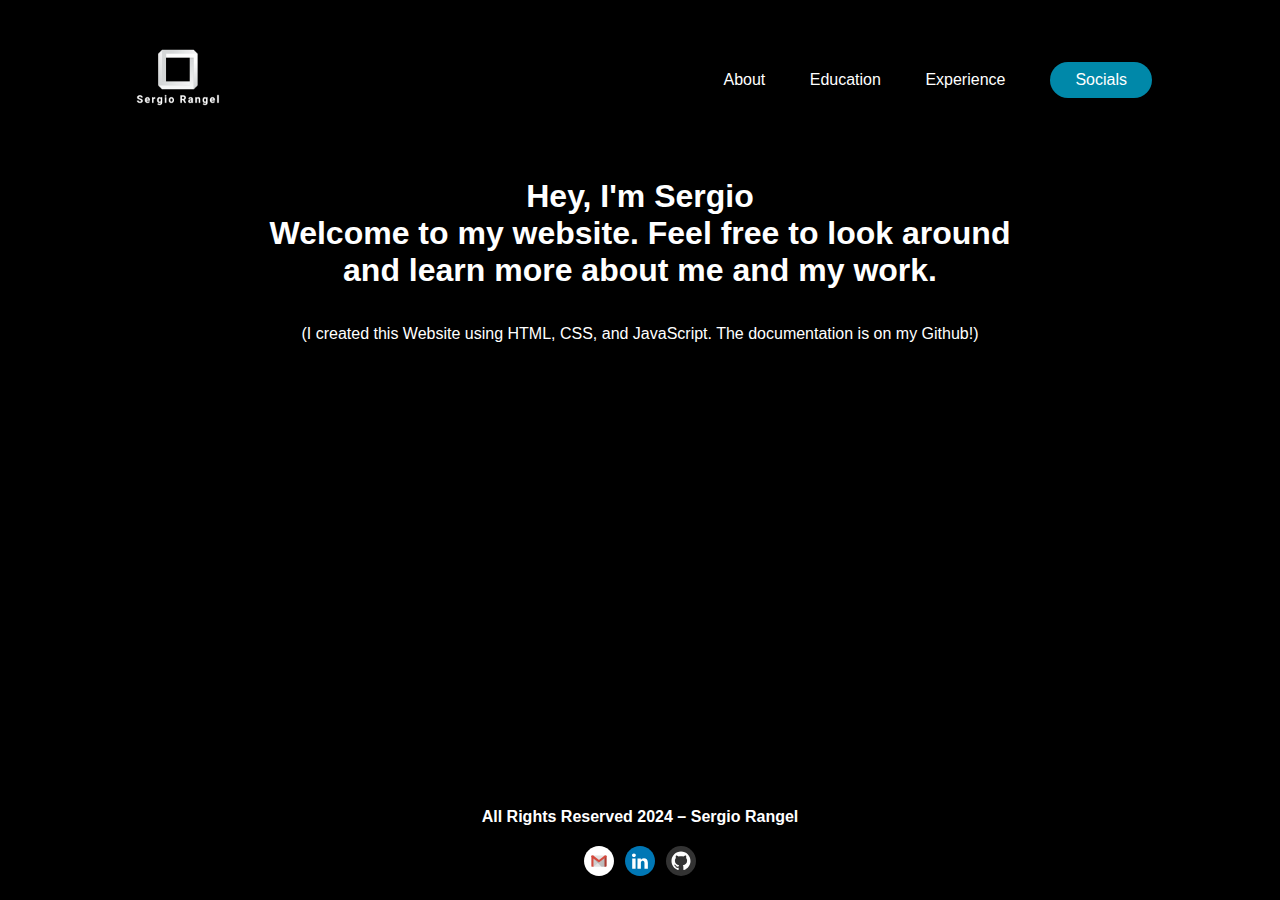
==== index.html @ 7830d49a "Update index.html" ====
<!DOCTYPE html>
<html>
<head>
    <meta charset="utf-8">
    <meta http-equiv="X-UA-Compatible" content="IE=Edge">
    <title>Sergio Rangel</title>
    <meta name="Description" content="">
    <meta name="Viewpoint" content="width=device-width, intial-scale=1">
    <link rel="shortcut icon" type="image/jpg" href="img/favicon.jpg"/>
    <link rel="stylesheet" href="master2.css">
</head>
<body>

<div>
<header>
        <img class="logo" src="img/logo_transparent.png" alt="logo" width="100" height="100">
        <nav>
            <ul class="nav_links">
                <li><a href="index.html">About</a></li>
                <li><a href="education.html">Education</a></li>
                <li><a href="experience.html">Experience</a></li>
                
            </ul>    
        </nav>
        <a class="cta" href="#socials"><button>Socials</button></a>
    </header>
</div>&nbsp;
<div class="main">    
<h1 style="text-align: center;">Hey, I'm Sergio</h1>
<h1 style="text-align: center;">Welcome to my website. Feel free to look around and learn more about me and my work.
</h1>
<table style="margin-left: auto; margin-right: auto;">
</table>&nbsp;
<table style="margin-left: auto; margin-right: auto;">
</table>&nbsp;
<ul class="table">
<p style="text-align: center;">(I created this Website using HTML, CSS, and JavaScript. The documentation is on my Github!)</p>
    </div>
    
<footer>&nbsp;
<p>&nbsp;&nbsp;</p>
<p class="socials" id="socials" style="text-align: center;">All Rights Reserved 2024 &ndash; Sergio Rangel</p>
<table style="margin-left: auto; margin-right: auto;">
<tbody>
<tr>
<td><a title="Gmail" href="mailto:srangel@uwo.ca" target="_blank" rel="noopener" style="text-decoration: none">
                <img src="img/Gmail.svg" alt="Gmail" width="30" height="30"/>
                </a>&nbsp;</td>
<td><a title="Linkedin" href="https://www.linkedin.com/in/sergio-rangel-9204a51b4/" target="_blank" rel="noopener" style="text-decoration: none">
                <img src="img/LinkedIN.svg" alt="LinkedIN" width="30" height="30" />
                </a>&nbsp;</td>
<td><a title="Github" href="https://github.com/sergioarangel" target="_blank" rel="noopener">
                <img src="img/Github.svg" width="30" height="30" alt="Github" />
                </a></td>
</tr>&nbsp;
</tbody>
</table>&nbsp;
</footer>
    
</body>
</html>
---- master2.css ----
@keyframes transition {
    from {
        opacity: 0;
        transform: translateY(10px);
    }
    
    to{
        opacity: 1;
        transform: translateY(0);
    }
}

* {
    box-sizing: border-box;
    margin: 0;
    padding: 0;
    background-color: black;
}

li, button{
    font-family: BlinkMacSystemFont,-apple-system,Segoe UI,Roboto,Oxygen,Ubuntu,Cantarell,Fira Sans,Droid Sans,Helvetica Neue,Helvetica,Arial,sans-serif;
    font-weight: 500;
    font-size: 16px;
    color: white;
    text-decoration: none;
}

.nav_links a{
    font-family: BlinkMacSystemFont,-apple-system,Segoe UI,Roboto,Oxygen,Ubuntu,Cantarell,Fira Sans,Droid Sans,Helvetica Neue,Helvetica,Arial,sans-serif;
    font-weight: 500;
    font-size: 16px;
    color: white;
    text-decoration: none;
}

.table a{
    font-family: BlinkMacSystemFont,-apple-system,Segoe UI,Roboto,Oxygen,Ubuntu,Cantarell,Fira Sans,Droid Sans,Helvetica Neue,Helvetica,Arial,sans-serif;
    font-weight: 500;
    font-size: 16px;
    color: white;
}

body {
    font-family: BlinkMacSystemFont,-apple-system,Segoe UI,Roboto,Oxygen,Ubuntu,Cantarell,Fira Sans,Droid Sans,Helvetica Neue,Helvetica,Arial,sans-serif;
    color: #FFFFFF;
    min-height: 100vh;
    display: flex;
    flex-direction: column;
}

p {
    animation-name: transition;
    animation-duration: 1s;
}

h1 {
    color: #FFFFFF;
    font-family: Segoe UI,sans-serif;
    animation-name: transition;
    animation-duration: 1s;
    
}

header{
    display: flex;
    justify-content: space-between;
    align-items: center;
    padding: 30px 10%;
    text-decoration: none;
}

html {
    scroll-behavior: smooth;
}

.logo {
    cursor: pointer;
    margin-right: auto;
}

.main{
    padding-left: 20vw;
    padding-right: 20vw;
}

nav {
    order: 1;
}

.nav_links {
    list-style: none;
}

.nav_links li {
    display: inline-block;
    padding: 0px 20px;
}



li a:hover{
    color: rgba(0,136, 169, 1);
    transition: all 0.3s ease 0s;
}

.cta{
    order: 2;
}

button{
    margin-left: 25px;
    padding: 9px 25px;
    background-color: rgba(0,136, 169, 1);
    border: none;
    border-radius: 50px;
    cursor: pointer;
    transition: all 0.3s ease 0s;
}

button:hover{
    background-color: rgba(0,136,169,0.8);
}

footer {
    margin-top: auto;
    font-weight: bold;
    
}
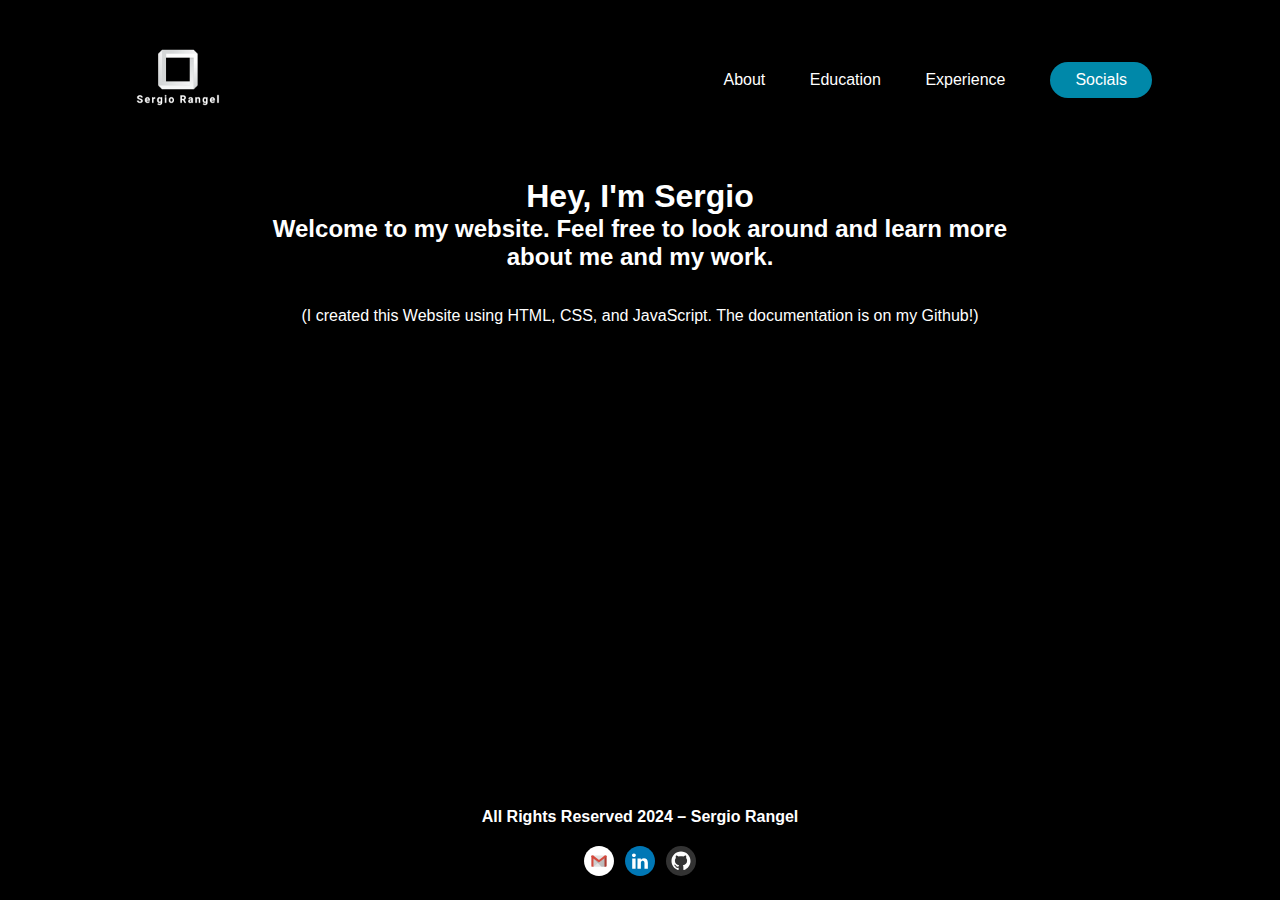
==== commit f60a5a33: "Update index.html" ====
--- a/index.html
+++ b/index.html
@@ -27,8 +27,8 @@
 </div>&nbsp;
 <div class="main">    
 <h1 style="text-align: center;">Hey, I'm Sergio</h1>
-<h1 style="text-align: center;">Welcome to my website. Feel free to look around and learn more about me and my work.
-</h1>
+<h2 style="text-align: center;">Welcome to my website. Feel free to look around and learn more about me and my work.
+</h2>
 <table style="margin-left: auto; margin-right: auto;">
 </table>&nbsp;
 <table style="margin-left: auto; margin-right: auto;">
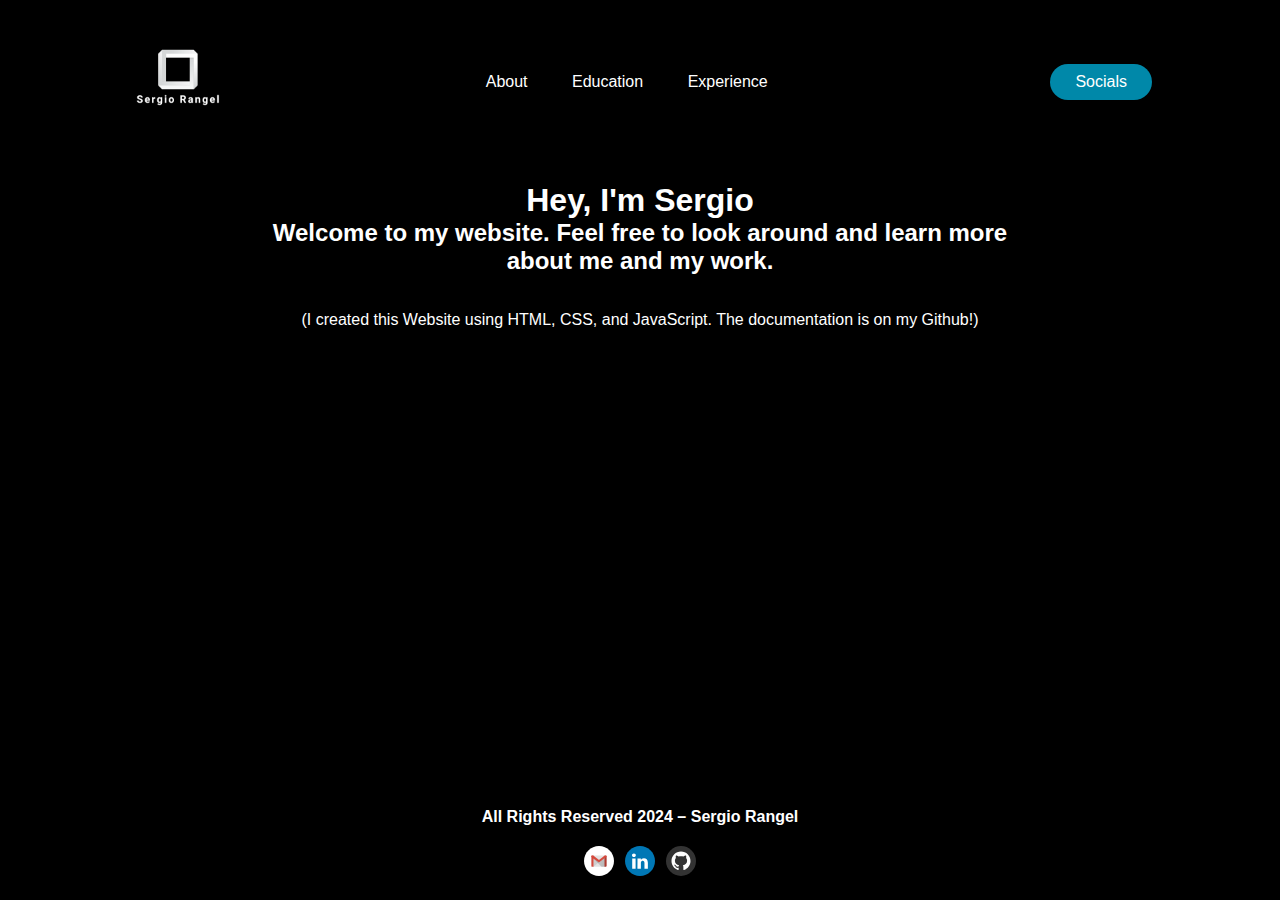
==== commit 4e1e930b: "Update index.html" ====
--- a/index.html
+++ b/index.html
@@ -13,10 +13,10 @@
 
 <div>
 <header>
-        <img class="logo" src="img/logo_transparent.png" alt="logo" width="100" height="100">
+        <a href="index.html"> <img class="logo" src="img/logo_transparent.png" alt="logo" width="100" height="100"></a>
         <nav>
             <ul class="nav_links">
-                <li><a href="index.html">About</a></li>
+                <li><a href="about.html">About</a></li>
                 <li><a href="education.html">Education</a></li>
                 <li><a href="experience.html">Experience</a></li>
                 
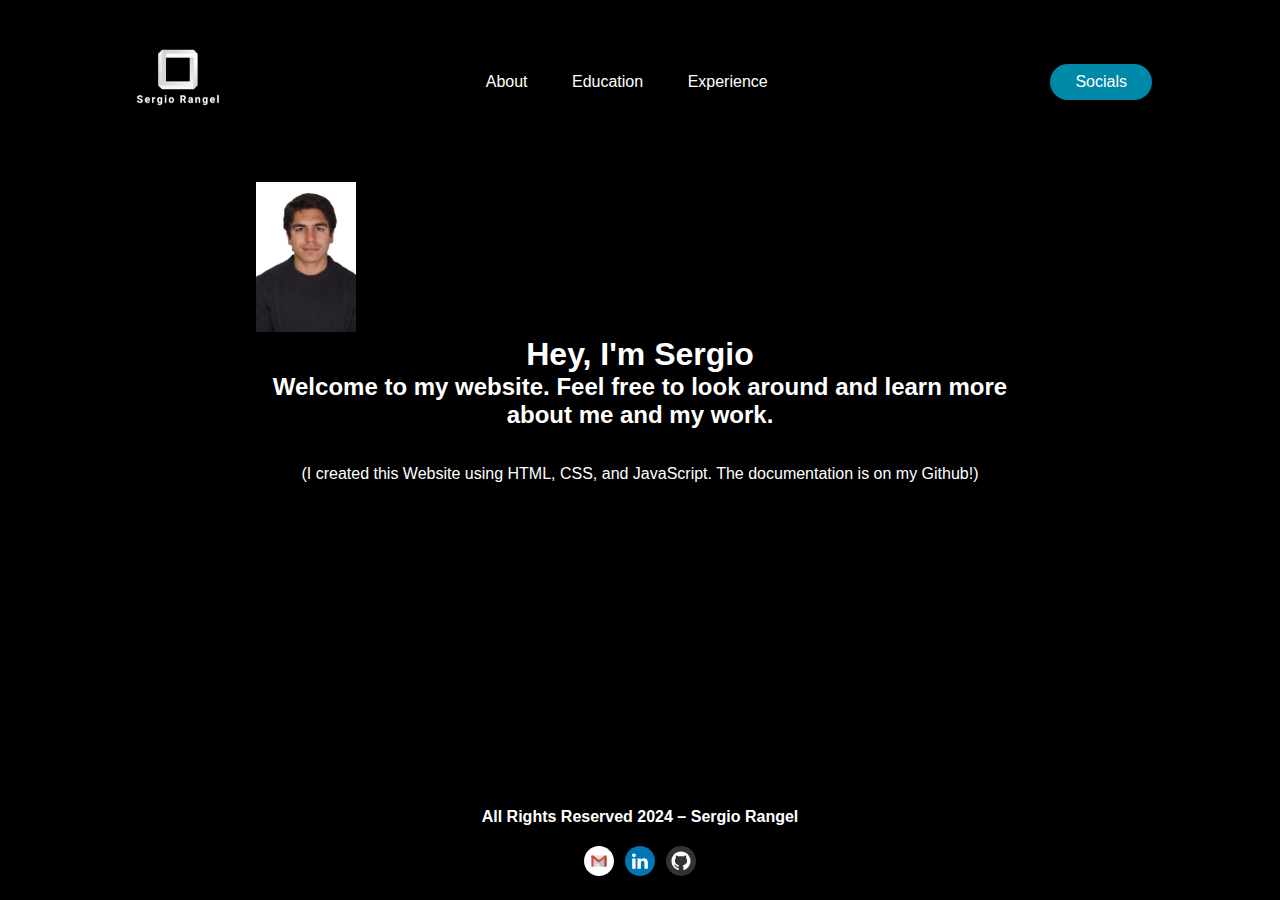
==== commit 2a99900a: "Update index.html" ====
--- a/index.html
+++ b/index.html
@@ -25,7 +25,8 @@
         <a class="cta" href="#socials"><button>Socials</button></a>
     </header>
 </div>&nbsp;
-<div class="main">    
+<div class="main">   
+<img src="img/Headshot.jpg" width="100vw">
 <h1 style="text-align: center;">Hey, I'm Sergio</h1>
 <h2 style="text-align: center;">Welcome to my website. Feel free to look around and learn more about me and my work.
 </h2>
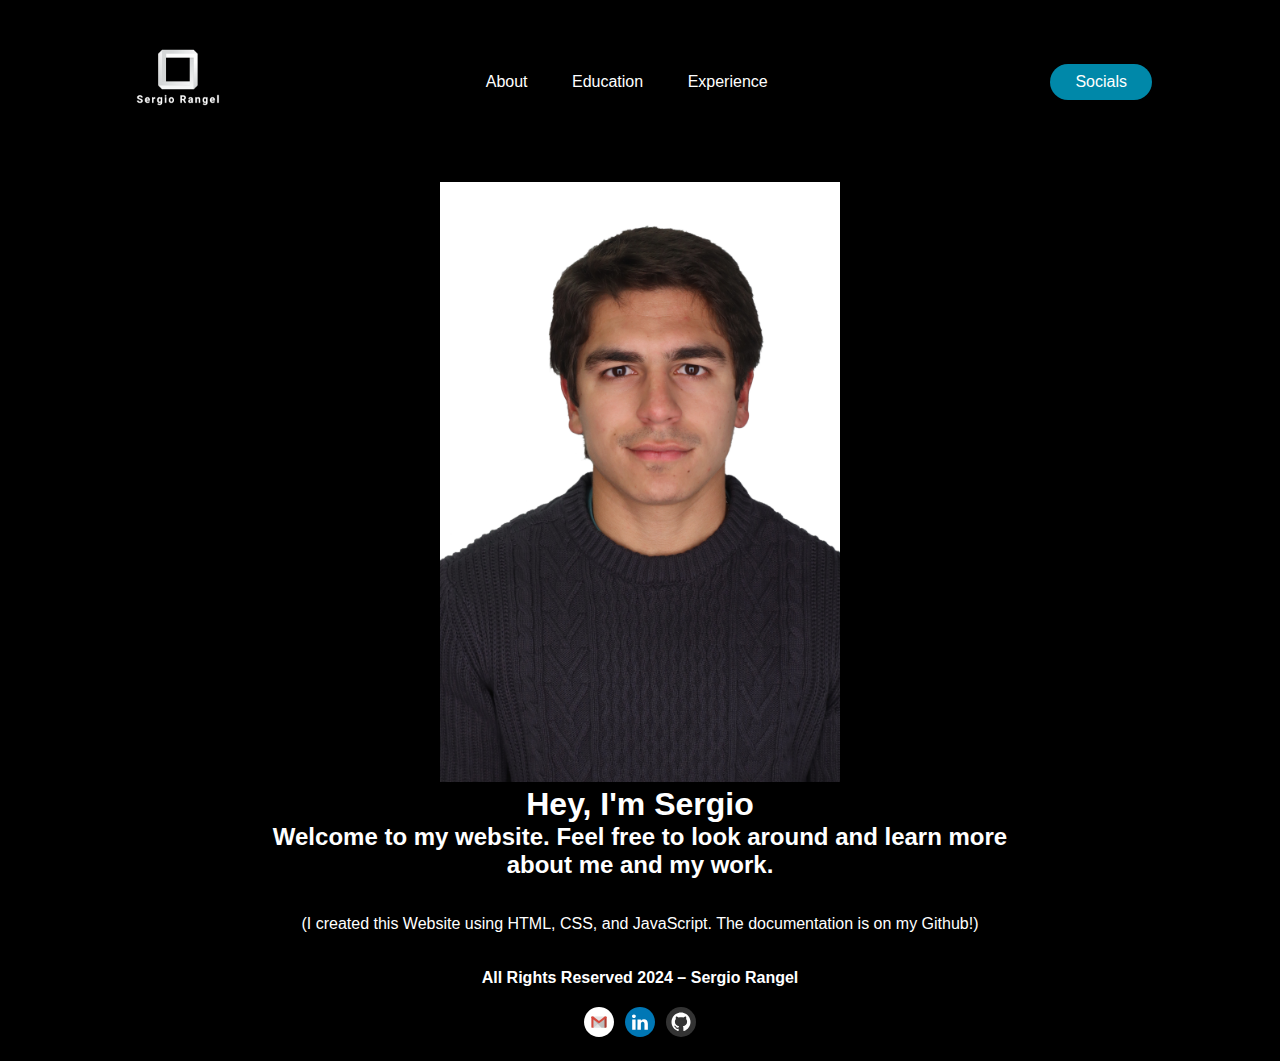
==== commit 4a9c2f74: "Update index.html" ====
--- a/index.html
+++ b/index.html
@@ -26,7 +26,7 @@
     </header>
 </div>&nbsp;
 <div class="main">   
-<img src="img/Headshot.jpg" width="100vw">
+<center><img src="img/Headshot.jpg" width="400vw" ></center>
 <h1 style="text-align: center;">Hey, I'm Sergio</h1>
 <h2 style="text-align: center;">Welcome to my website. Feel free to look around and learn more about me and my work.
 </h2>
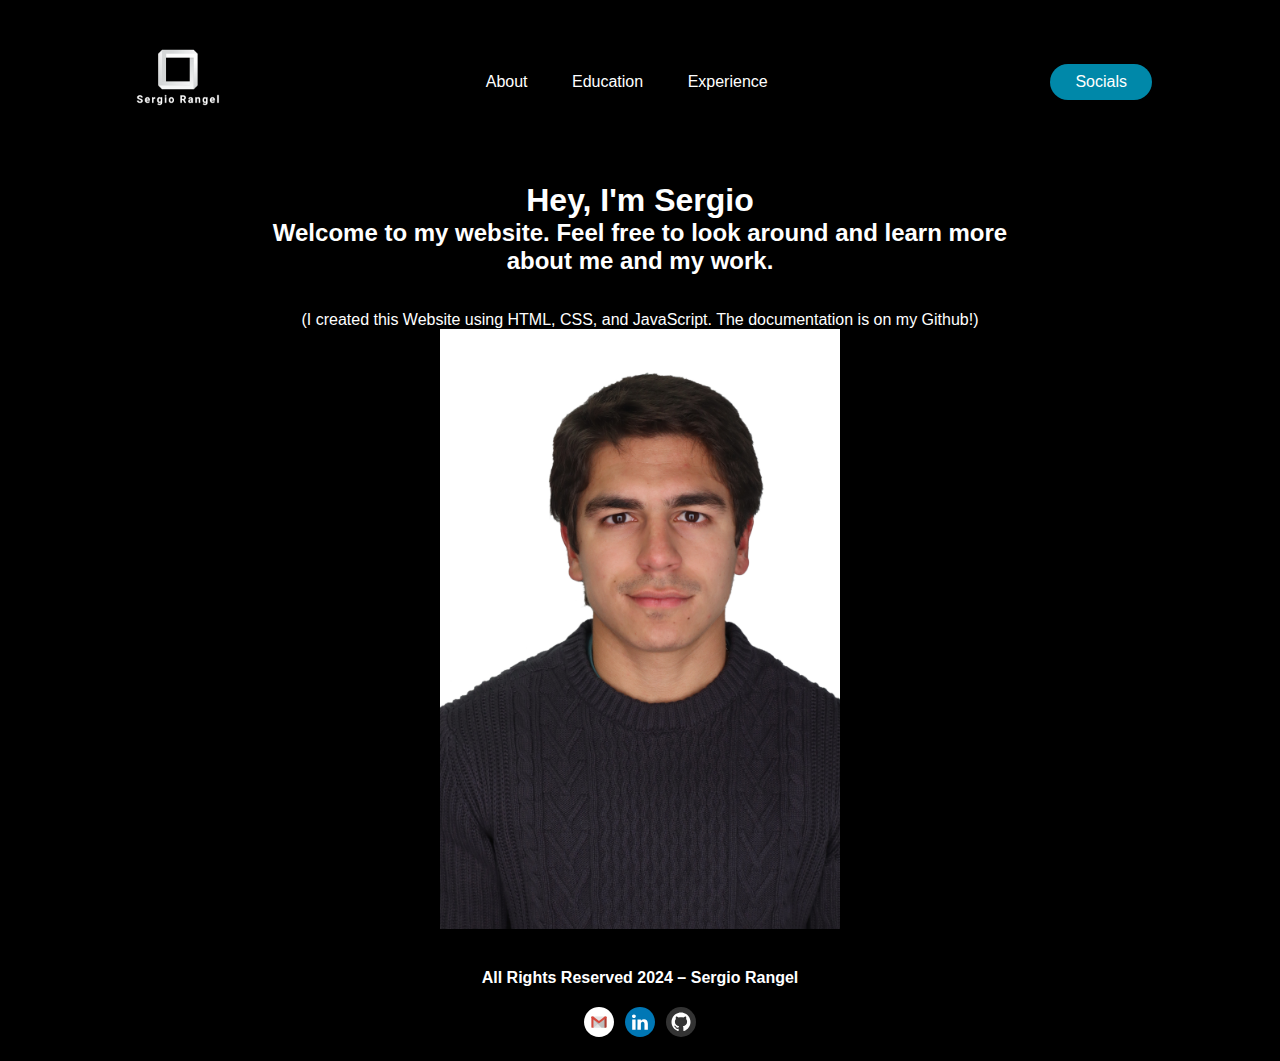
==== commit 31a9ffab: "Update index.html" ====
--- a/index.html
+++ b/index.html
@@ -25,8 +25,7 @@
         <a class="cta" href="#socials"><button>Socials</button></a>
     </header>
 </div>&nbsp;
-<div class="main">   
-<center><img src="img/Headshot.jpg" width="400vw" ></center>
+<div class="main">
 <h1 style="text-align: center;">Hey, I'm Sergio</h1>
 <h2 style="text-align: center;">Welcome to my website. Feel free to look around and learn more about me and my work.
 </h2>
@@ -36,6 +35,7 @@
 </table>&nbsp;
 <ul class="table">
 <p style="text-align: center;">(I created this Website using HTML, CSS, and JavaScript. The documentation is on my Github!)</p>
+<center><img src="img/Headshot.jpg" width="400vw" ></center>
     </div>
     
 <footer>&nbsp;
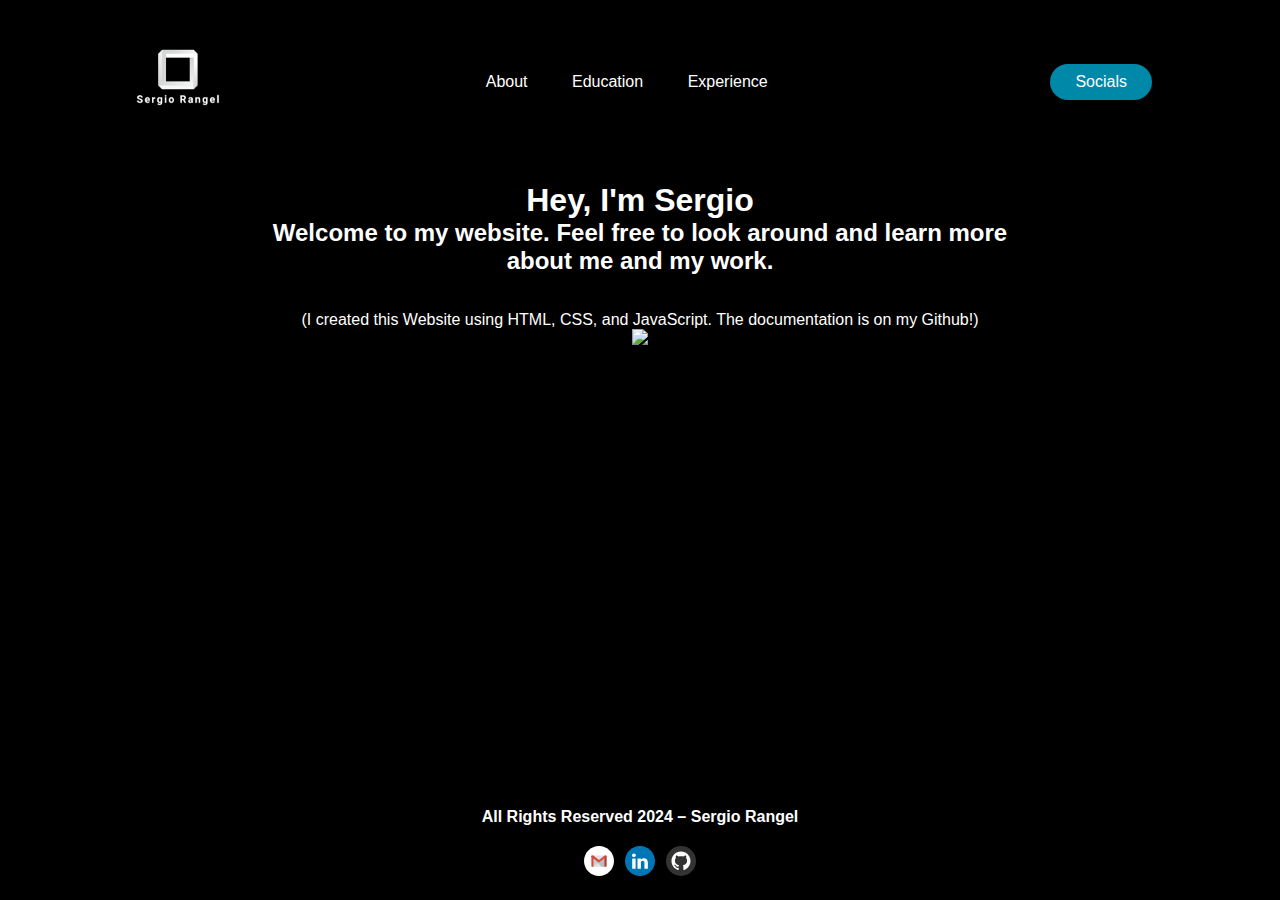
==== commit fd41d4f2: "Update index.html" ====
--- a/index.html
+++ b/index.html
@@ -35,7 +35,7 @@
 </table>&nbsp;
 <ul class="table">
 <p style="text-align: center;">(I created this Website using HTML, CSS, and JavaScript. The documentation is on my Github!)</p>
-<center><img src="img/Headshot.jpg" width="400vw" ></center>
+<center><img src="img/Headshot.png" width="400vw" ></center>
     </div>
     
 <footer>&nbsp;
